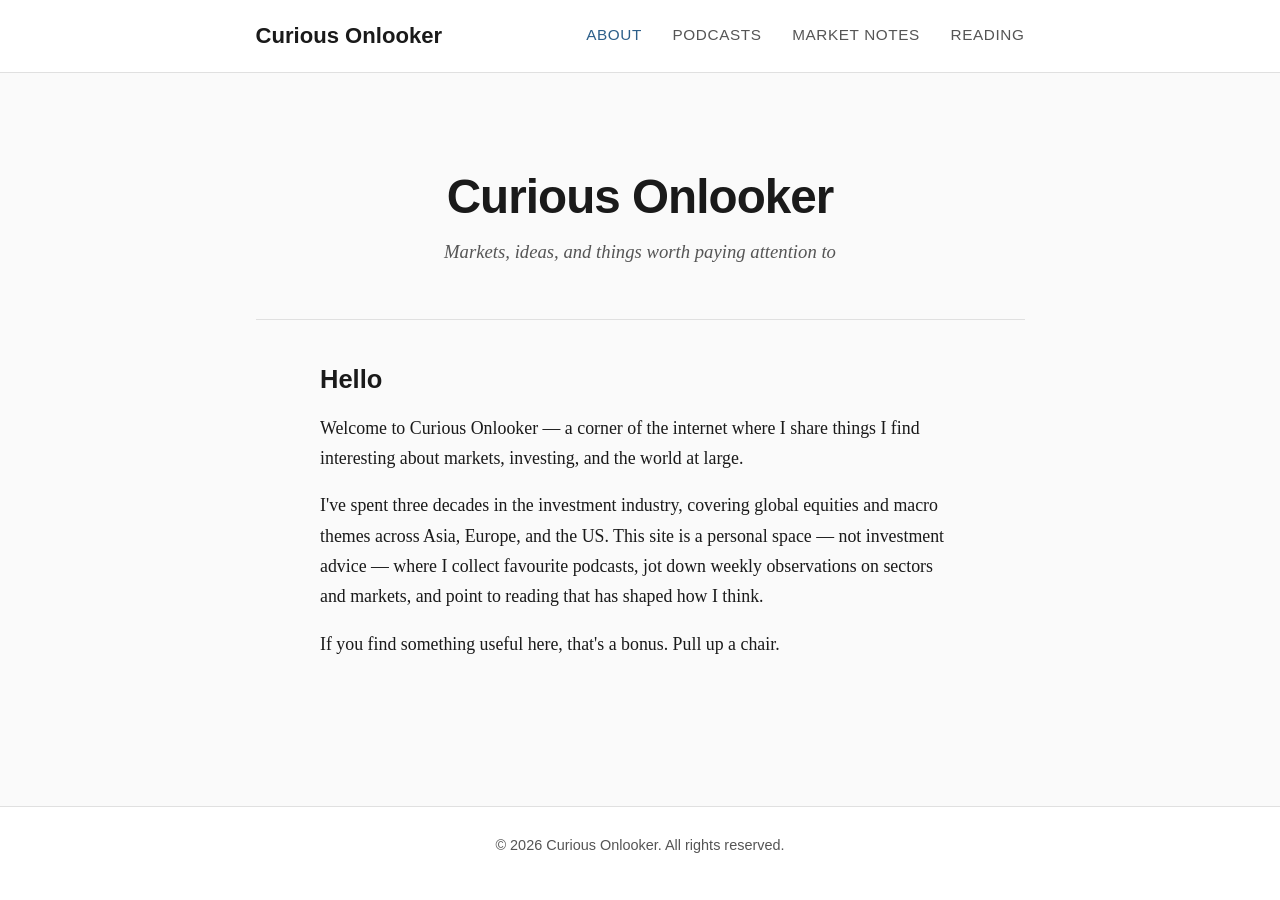
==== index.html @ a8d24579 "Initial site: About, Podcasts, Market Notes, Reading pages" ====
<!DOCTYPE html>
<html lang="en">
<head>
  <meta charset="UTF-8">
  <meta name="viewport" content="width=device-width, initial-scale=1.0">
  <title>Curious Onlooker</title>
  <link rel="stylesheet" href="css/style.css">
</head>
<body>
  <header>
    <div class="header-inner">
      <a href="index.html" class="site-title">Curious Onlooker</a>
      <button class="menu-toggle" aria-label="Menu">
        <span></span><span></span><span></span>
      </button>
      <nav>
        <ul>
          <li><a href="index.html" class="active">About</a></li>
          <li><a href="podcasts.html">Podcasts</a></li>
          <li><a href="market-notes.html">Market Notes</a></li>
          <li><a href="reading.html">Reading</a></li>
        </ul>
      </nav>
    </div>
  </header>

  <main>
    <div class="hero">
      <h1>Curious Onlooker</h1>
      <p class="tagline">Markets, ideas, and things worth paying attention to</p>
    </div>

    <div class="about-section">
      <h2>Hello</h2>
      <p>
        Welcome to Curious Onlooker &mdash; a corner of the internet where I share things I find
        interesting about markets, investing, and the world at large.
      </p>
      <p>
        I've spent three decades in the investment industry, covering global equities and macro themes
        across Asia, Europe, and the US. This site is a personal space &mdash; not investment advice &mdash;
        where I collect favourite podcasts, jot down weekly observations on sectors and markets,
        and point to reading that has shaped how I think.
      </p>
      <p>
        If you find something useful here, that's a bonus. Pull up a chair.
      </p>
    </div>
  </main>

  <footer>
    <p>&copy; 2026 Curious Onlooker. All rights reserved.</p>
  </footer>

  <script src="js/main.js"></script>
</body>
</html>
---- css/style.css ----
/* ===== Reset & Base ===== */
*, *::before, *::after {
  margin: 0;
  padding: 0;
  box-sizing: border-box;
}

:root {
  --text: #1a1a1a;
  --text-light: #555;
  --bg: #fafafa;
  --white: #ffffff;
  --accent: #2c5f8a;
  --accent-hover: #1e4468;
  --border: #e0e0e0;
  --max-width: 820px;
}

html {
  font-size: 17px;
  scroll-behavior: smooth;
}

body {
  font-family: 'Georgia', 'Times New Roman', serif;
  color: var(--text);
  background: var(--bg);
  line-height: 1.7;
  min-height: 100vh;
  display: flex;
  flex-direction: column;
}

/* ===== Typography ===== */
h1, h2, h3, h4 {
  font-family: -apple-system, BlinkMacSystemFont, 'Segoe UI', Helvetica, Arial, sans-serif;
  font-weight: 600;
  line-height: 1.3;
}

h1 { font-size: 2.2rem; margin-bottom: 0.5rem; }
h2 { font-size: 1.5rem; margin-bottom: 1rem; color: var(--text); }
h3 { font-size: 1.15rem; margin-bottom: 0.5rem; }

a {
  color: var(--accent);
  text-decoration: none;
  transition: color 0.2s;
}

a:hover {
  color: var(--accent-hover);
  text-decoration: underline;
}

p { margin-bottom: 1rem; }

/* ===== Header & Nav ===== */
header {
  background: var(--white);
  border-bottom: 1px solid var(--border);
  position: sticky;
  top: 0;
  z-index: 100;
}

.header-inner {
  max-width: var(--max-width);
  margin: 0 auto;
  padding: 1rem 1.5rem;
  display: flex;
  justify-content: space-between;
  align-items: center;
}

.site-title {
  font-family: -apple-system, BlinkMacSystemFont, 'Segoe UI', Helvetica, Arial, sans-serif;
  font-size: 1.3rem;
  font-weight: 700;
  color: var(--text);
  text-decoration: none;
}

.site-title:hover {
  color: var(--accent);
  text-decoration: none;
}

nav ul {
  list-style: none;
  display: flex;
  gap: 1.8rem;
}

nav a {
  font-family: -apple-system, BlinkMacSystemFont, 'Segoe UI', Helvetica, Arial, sans-serif;
  font-size: 0.9rem;
  color: var(--text-light);
  text-transform: uppercase;
  letter-spacing: 0.04em;
  font-weight: 500;
}

nav a:hover,
nav a.active {
  color: var(--accent);
  text-decoration: none;
}

/* Hamburger menu (mobile) */
.menu-toggle {
  display: none;
  background: none;
  border: none;
  cursor: pointer;
  padding: 0.5rem;
}

.menu-toggle span {
  display: block;
  width: 22px;
  height: 2px;
  background: var(--text);
  margin: 5px 0;
  transition: all 0.3s;
}

/* ===== Main Content ===== */
main {
  max-width: var(--max-width);
  margin: 0 auto;
  padding: 2.5rem 1.5rem;
  flex: 1;
  width: 100%;
}

/* ===== Hero (Home Page) ===== */
.hero {
  text-align: center;
  padding: 3rem 0 2rem;
  border-bottom: 1px solid var(--border);
  margin-bottom: 2.5rem;
}

.hero h1 {
  font-size: 2.8rem;
  letter-spacing: -0.02em;
}

.hero .tagline {
  font-size: 1.1rem;
  color: var(--text-light);
  font-style: italic;
  margin-top: 0.5rem;
}

/* ===== About Section ===== */
.about-section {
  max-width: 640px;
  margin: 0 auto;
}

.about-section p {
  font-size: 1.05rem;
}

/* ===== Page Header ===== */
.page-header {
  border-bottom: 1px solid var(--border);
  padding-bottom: 1rem;
  margin-bottom: 2rem;
}

.page-header p {
  color: var(--text-light);
  font-size: 1rem;
}

/* ===== Cards (Podcasts, Reading) ===== */
.card-grid {
  display: grid;
  gap: 1.5rem;
}

.card {
  background: var(--white);
  border: 1px solid var(--border);
  border-radius: 6px;
  padding: 1.5rem;
  transition: box-shadow 0.2s;
}

.card:hover {
  box-shadow: 0 2px 12px rgba(0,0,0,0.06);
}

.card h3 a {
  color: var(--text);
}

.card h3 a:hover {
  color: var(--accent);
}

.card p {
  color: var(--text-light);
  font-size: 0.95rem;
  margin-bottom: 0;
}

.card .meta {
  font-family: -apple-system, BlinkMacSystemFont, 'Segoe UI', Helvetica, Arial, sans-serif;
  font-size: 0.8rem;
  color: var(--text-light);
  text-transform: uppercase;
  letter-spacing: 0.03em;
  margin-bottom: 0.5rem;
}

/* ===== Blog Posts (Market Notes) ===== */
.post {
  border-bottom: 1px solid var(--border);
  padding-bottom: 2rem;
  margin-bottom: 2rem;
}

.post:last-child {
  border-bottom: none;
}

.post-date {
  font-family: -apple-system, BlinkMacSystemFont, 'Segoe UI', Helvetica, Arial, sans-serif;
  font-size: 0.8rem;
  color: var(--text-light);
  text-transform: uppercase;
  letter-spacing: 0.04em;
  margin-bottom: 0.3rem;
}

.post h2 {
  margin-bottom: 0.8rem;
  font-size: 1.4rem;
}

.post p {
  font-size: 1rem;
}

/* ===== Reading List Categories ===== */
.reading-category {
  margin-bottom: 2.5rem;
}

.reading-category h2 {
  font-size: 1.2rem;
  text-transform: uppercase;
  letter-spacing: 0.05em;
  color: var(--text-light);
  border-bottom: 2px solid var(--accent);
  display: inline-block;
  padding-bottom: 0.2rem;
  margin-bottom: 1.2rem;
}

/* ===== Footer ===== */
footer {
  border-top: 1px solid var(--border);
  padding: 1.5rem;
  text-align: center;
  font-family: -apple-system, BlinkMacSystemFont, 'Segoe UI', Helvetica, Arial, sans-serif;
  font-size: 0.85rem;
  color: var(--text-light);
  background: var(--white);
}

/* ===== Mobile ===== */
@media (max-width: 640px) {
  html { font-size: 16px; }

  .hero h1 { font-size: 2rem; }

  .menu-toggle { display: block; }

  nav ul {
    display: none;
    flex-direction: column;
    position: absolute;
    top: 100%;
    left: 0;
    right: 0;
    background: var(--white);
    border-bottom: 1px solid var(--border);
    padding: 1rem 1.5rem;
    gap: 1rem;
  }

  nav ul.open {
    display: flex;
  }

  .header-inner {
    position: relative;
  }
}
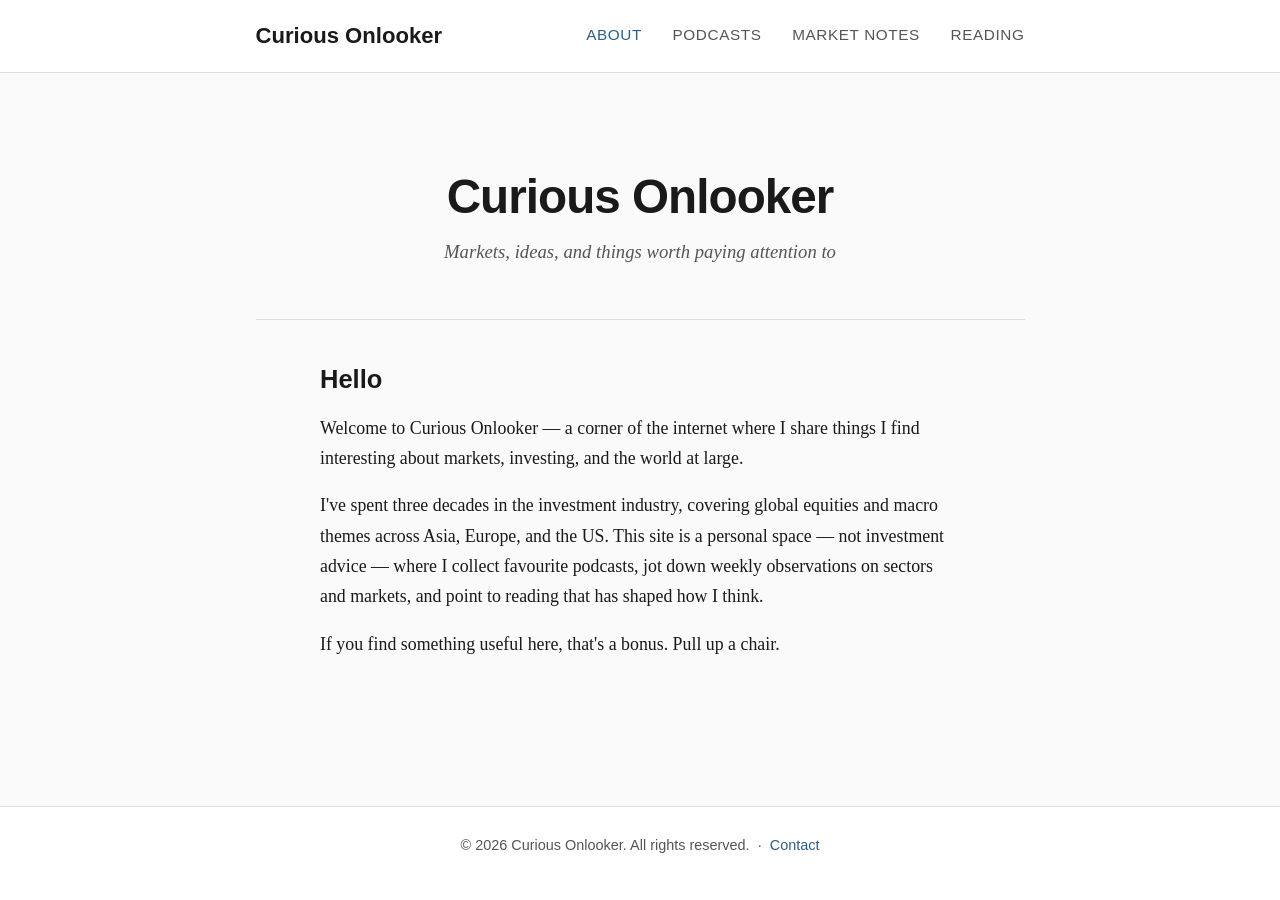
==== commit d2ce9ce0: "Add contact email to footer across all pages Co-Authored-By: Claude Sonnet 4.6 <noreply@anthropic.co" ====
--- a/index.html
+++ b/index.html
@@ -49,7 +49,7 @@
   </main>
 
   <footer>
-    <p>&copy; 2026 Curious Onlooker. All rights reserved.</p>
+    <p>&copy; 2026 Curious Onlooker. All rights reserved. &nbsp;&middot;&nbsp; <a href="mailto:huanggongwu@gmail.com">Contact</a></p>
   </footer>
 
   <script src="js/main.js"></script>
--- a/css/style.css
+++ b/css/style.css
@@ -260,6 +260,343 @@
   display: inline-block;
   padding-bottom: 0.2rem;
   margin-bottom: 1.2rem;
+}
+
+/* ===== Podcast Digest ===== */
+.digest-week {
+  margin-bottom: 3rem;
+}
+
+.digest-header {
+  display: flex;
+  justify-content: space-between;
+  align-items: baseline;
+  border-bottom: 2px solid var(--accent);
+  padding-bottom: 0.5rem;
+  margin-bottom: 1.5rem;
+}
+
+.digest-header h2 {
+  margin-bottom: 0;
+}
+
+.digest-count {
+  font-family: -apple-system, BlinkMacSystemFont, 'Segoe UI', Helvetica, Arial, sans-serif;
+  font-size: 0.85rem;
+  color: var(--text-light);
+}
+
+.themes-section {
+  background: var(--white);
+  border: 1px solid var(--border);
+  border-radius: 6px;
+  padding: 1.5rem;
+  margin-bottom: 2rem;
+}
+
+.section-label {
+  font-size: 0.85rem;
+  text-transform: uppercase;
+  letter-spacing: 0.06em;
+  color: var(--accent);
+  margin-bottom: 1.2rem;
+  font-family: -apple-system, BlinkMacSystemFont, 'Segoe UI', Helvetica, Arial, sans-serif;
+}
+
+.theme {
+  margin-bottom: 1rem;
+  padding-bottom: 1rem;
+  border-bottom: 1px solid var(--border);
+}
+
+.theme:last-child {
+  margin-bottom: 0;
+  padding-bottom: 0;
+  border-bottom: none;
+}
+
+.theme h4 {
+  font-size: 1rem;
+  margin-bottom: 0.3rem;
+  color: var(--text);
+}
+
+.theme p {
+  font-size: 0.95rem;
+  color: var(--text-light);
+  margin-bottom: 0;
+}
+
+.episode-card {
+  display: flex;
+  gap: 1rem;
+  background: var(--white);
+  border: 1px solid var(--border);
+  border-radius: 6px;
+  padding: 1.5rem;
+  margin-bottom: 1rem;
+  transition: box-shadow 0.2s;
+}
+
+.episode-card:hover {
+  box-shadow: 0 2px 12px rgba(0,0,0,0.06);
+}
+
+.episode-number {
+  font-family: -apple-system, BlinkMacSystemFont, 'Segoe UI', Helvetica, Arial, sans-serif;
+  font-size: 1.5rem;
+  font-weight: 700;
+  color: var(--border);
+  min-width: 2rem;
+  text-align: center;
+  padding-top: 0.2rem;
+}
+
+.episode-content {
+  flex: 1;
+}
+
+.episode-content h3 {
+  margin-bottom: 0.3rem;
+}
+
+.episode-detail {
+  font-family: -apple-system, BlinkMacSystemFont, 'Segoe UI', Helvetica, Arial, sans-serif;
+  font-size: 0.8rem;
+  color: var(--text-light);
+  margin-bottom: 0.3rem;
+}
+
+.episode-title {
+  font-style: italic;
+  font-size: 0.95rem;
+  color: var(--text);
+  margin-bottom: 0.8rem;
+}
+
+.takeaways {
+  list-style: disc;
+  padding-left: 1.2rem;
+  margin-bottom: 0.8rem;
+}
+
+.takeaways li {
+  font-size: 0.92rem;
+  color: var(--text-light);
+  margin-bottom: 0.4rem;
+  line-height: 1.6;
+}
+
+.also-recent {
+  font-size: 0.85rem;
+  color: var(--text-light);
+  margin-bottom: 0;
+  padding-top: 0.5rem;
+  border-top: 1px solid var(--border);
+}
+
+.disclaimer {
+  background: var(--white);
+  border: 1px solid var(--border);
+  border-radius: 6px;
+  padding: 1.2rem 1.5rem;
+  margin-top: 2rem;
+  font-size: 0.85rem;
+  color: var(--text-light);
+}
+
+.disclaimer p {
+  margin-bottom: 0.5rem;
+}
+
+.disclaimer p:last-child {
+  margin-bottom: 0;
+}
+
+@media (max-width: 640px) {
+  .digest-header {
+    flex-direction: column;
+    gap: 0.3rem;
+  }
+
+  .episode-card {
+    flex-direction: column;
+    gap: 0;
+  }
+
+  .episode-number {
+    text-align: left;
+  }
+}
+
+/* ===== Long-Form Article ===== */
+.article-nav {
+  margin-bottom: 1.5rem;
+}
+
+.article-nav a {
+  font-family: -apple-system, BlinkMacSystemFont, 'Segoe UI', Helvetica, Arial, sans-serif;
+  font-size: 0.85rem;
+}
+
+.long-post h1 {
+  font-size: 1.8rem;
+  margin-bottom: 0.3rem;
+}
+
+.article-subtitle {
+  font-style: italic;
+  color: var(--text-light);
+  font-size: 0.95rem;
+  margin-bottom: 1.5rem;
+}
+
+.article-attribution {
+  background: var(--white);
+  border-left: 3px solid var(--accent);
+  padding: 1rem 1.2rem;
+  margin-bottom: 2rem;
+  font-size: 0.9rem;
+  color: var(--text-light);
+}
+
+.article-attribution p {
+  margin-bottom: 0;
+}
+
+.long-post h2 {
+  font-size: 1.3rem;
+  margin-top: 2rem;
+  margin-bottom: 0.8rem;
+  padding-top: 1rem;
+  border-top: 1px solid var(--border);
+}
+
+.long-post h2:first-of-type {
+  border-top: none;
+  padding-top: 0;
+}
+
+.long-post h3 {
+  font-size: 1.05rem;
+  margin-top: 1rem;
+  margin-bottom: 0.5rem;
+  color: var(--text-light);
+}
+
+.verdict {
+  background: var(--white);
+  border: 1px solid var(--border);
+  border-radius: 6px;
+  padding: 1rem 1.2rem;
+  margin: 1rem 0 1.5rem;
+}
+
+.verdict h4 {
+  font-size: 0.95rem;
+  margin-bottom: 0.4rem;
+}
+
+.verdict p {
+  font-size: 0.92rem;
+  margin-bottom: 0.5rem;
+}
+
+.verdict p:last-child {
+  margin-bottom: 0;
+}
+
+.flag {
+  font-family: -apple-system, BlinkMacSystemFont, 'Segoe UI', Helvetica, Arial, sans-serif;
+  font-size: 0.8rem;
+  font-weight: 600;
+  text-transform: uppercase;
+  letter-spacing: 0.04em;
+  padding: 0.2rem 0.6rem;
+  border-radius: 3px;
+}
+
+.flag-red {
+  background: #fde8e8;
+  color: #b91c1c;
+}
+
+.flag-amber {
+  background: #fef3cd;
+  color: #92400e;
+}
+
+.flag-green {
+  background: #dcfce7;
+  color: #166534;
+}
+
+.pattern-list h3 {
+  color: var(--text);
+  margin-top: 1.2rem;
+}
+
+.pattern-list p {
+  font-size: 0.95rem;
+}
+
+/* ===== Tables ===== */
+table {
+  width: 100%;
+  border-collapse: collapse;
+  font-size: 0.88rem;
+  margin-bottom: 1.5rem;
+  overflow-x: auto;
+  display: block;
+}
+
+thead tr {
+  background: #f0f4f8;
+  text-align: left;
+}
+
+th, td {
+  padding: 0.5rem 0.7rem;
+  border: 1px solid var(--border);
+  line-height: 1.5;
+}
+
+tbody tr:nth-child(even) {
+  background: var(--bg);
+}
+
+@media (max-width: 640px) {
+  table {
+    font-size: 0.8rem;
+  }
+  th, td {
+    padding: 0.35rem 0.5rem;
+  }
+}
+
+.sources {
+  margin-top: 2rem;
+  padding-top: 1rem;
+  border-top: 1px solid var(--border);
+}
+
+.sources h3 {
+  color: var(--text);
+  font-size: 0.95rem;
+  text-transform: uppercase;
+  letter-spacing: 0.04em;
+}
+
+.sources ul {
+  list-style: disc;
+  padding-left: 1.2rem;
+}
+
+.sources li {
+  font-size: 0.88rem;
+  color: var(--text-light);
+  margin-bottom: 0.4rem;
+  line-height: 1.5;
 }
 
 /* ===== Footer ===== */
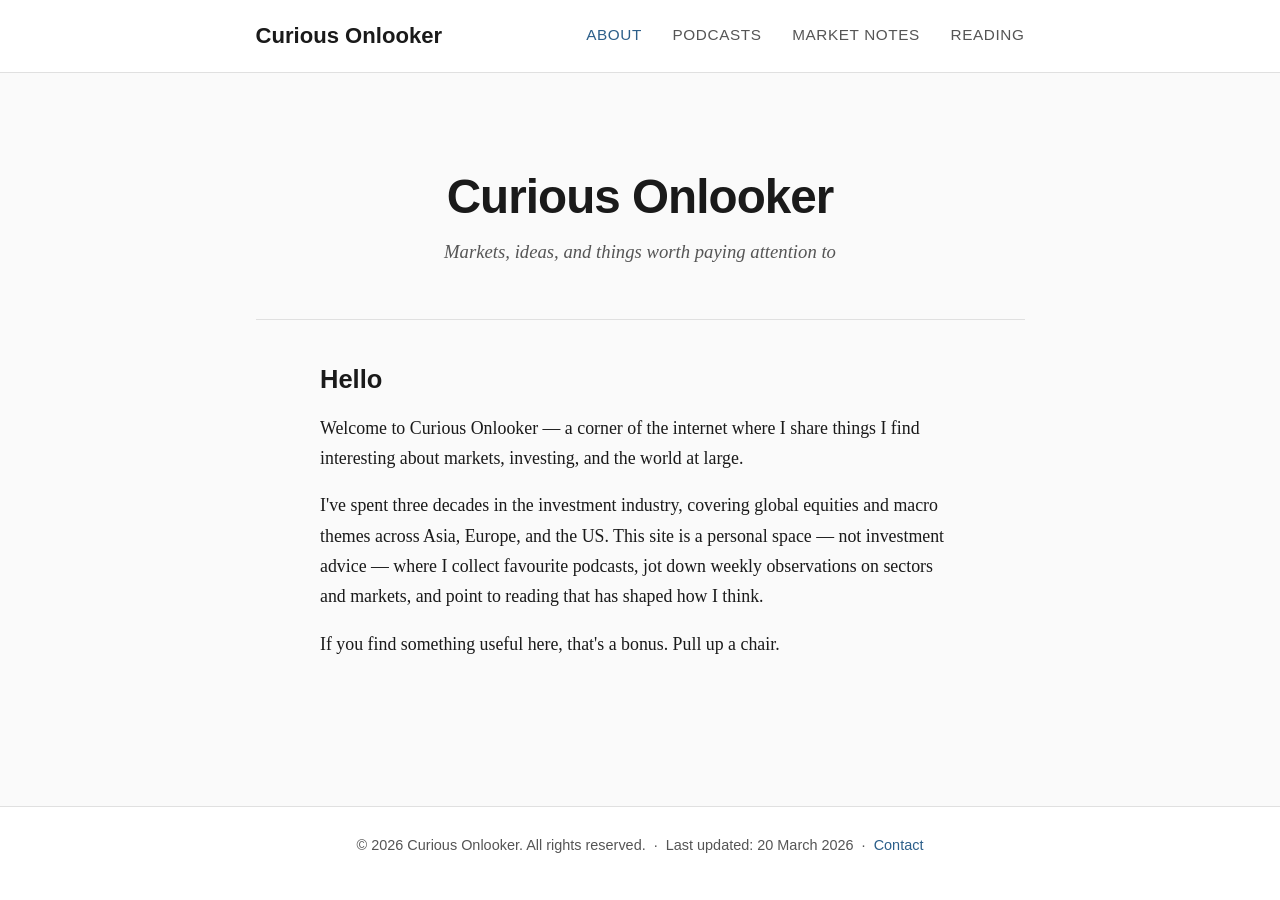
==== commit 7f61461c: "Add last updated date to footer Co-Authored-By: Claude Sonnet 4.6 <noreply@anthropic.com>" ====
--- a/index.html
+++ b/index.html
@@ -49,7 +49,7 @@
   </main>
 
   <footer>
-    <p>&copy; 2026 Curious Onlooker. All rights reserved. &nbsp;&middot;&nbsp; <a href="mailto:huanggongwu@gmail.com">Contact</a></p>
+    <p>&copy; 2026 Curious Onlooker. All rights reserved. &nbsp;&middot;&nbsp; Last updated: 20 March 2026 &nbsp;&middot;&nbsp; <a href="mailto:huanggongwu@gmail.com">Contact</a></p>
   </footer>
 
   <script src="js/main.js"></script>
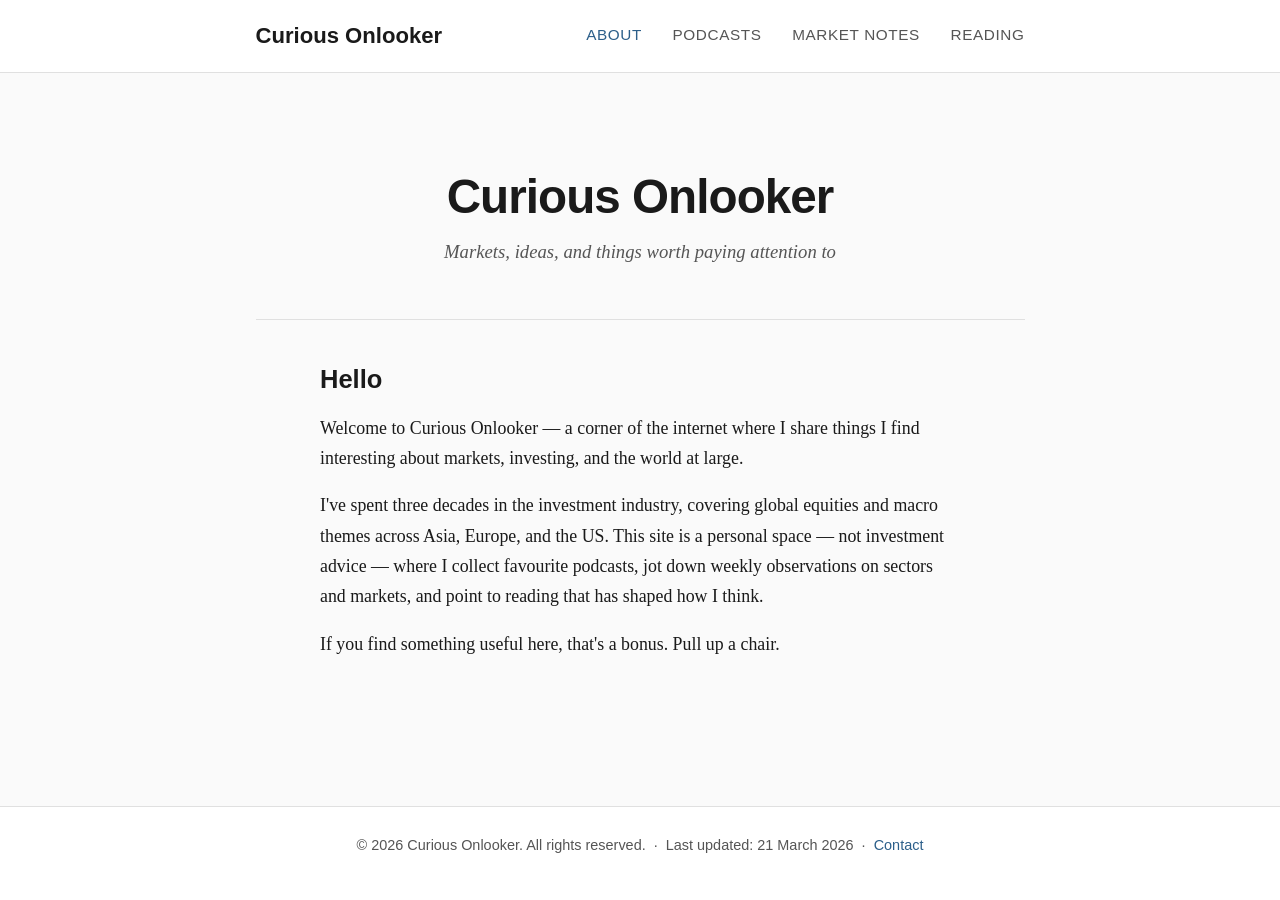
==== commit 184fec63: "Add Visa Moat Assessment article; update last updated date to 21 March 2026 Co-Authored-By: Claude S" ====
--- a/index.html
+++ b/index.html
@@ -49,7 +49,7 @@
   </main>
 
   <footer>
-    <p>&copy; 2026 Curious Onlooker. All rights reserved. &nbsp;&middot;&nbsp; Last updated: 20 March 2026 &nbsp;&middot;&nbsp; <a href="mailto:huanggongwu@gmail.com">Contact</a></p>
+    <p>&copy; 2026 Curious Onlooker. All rights reserved. &nbsp;&middot;&nbsp; Last updated: 21 March 2026 &nbsp;&middot;&nbsp; <a href="mailto:huanggongwu@gmail.com">Contact</a></p>
   </footer>
 
   <script src="js/main.js"></script>
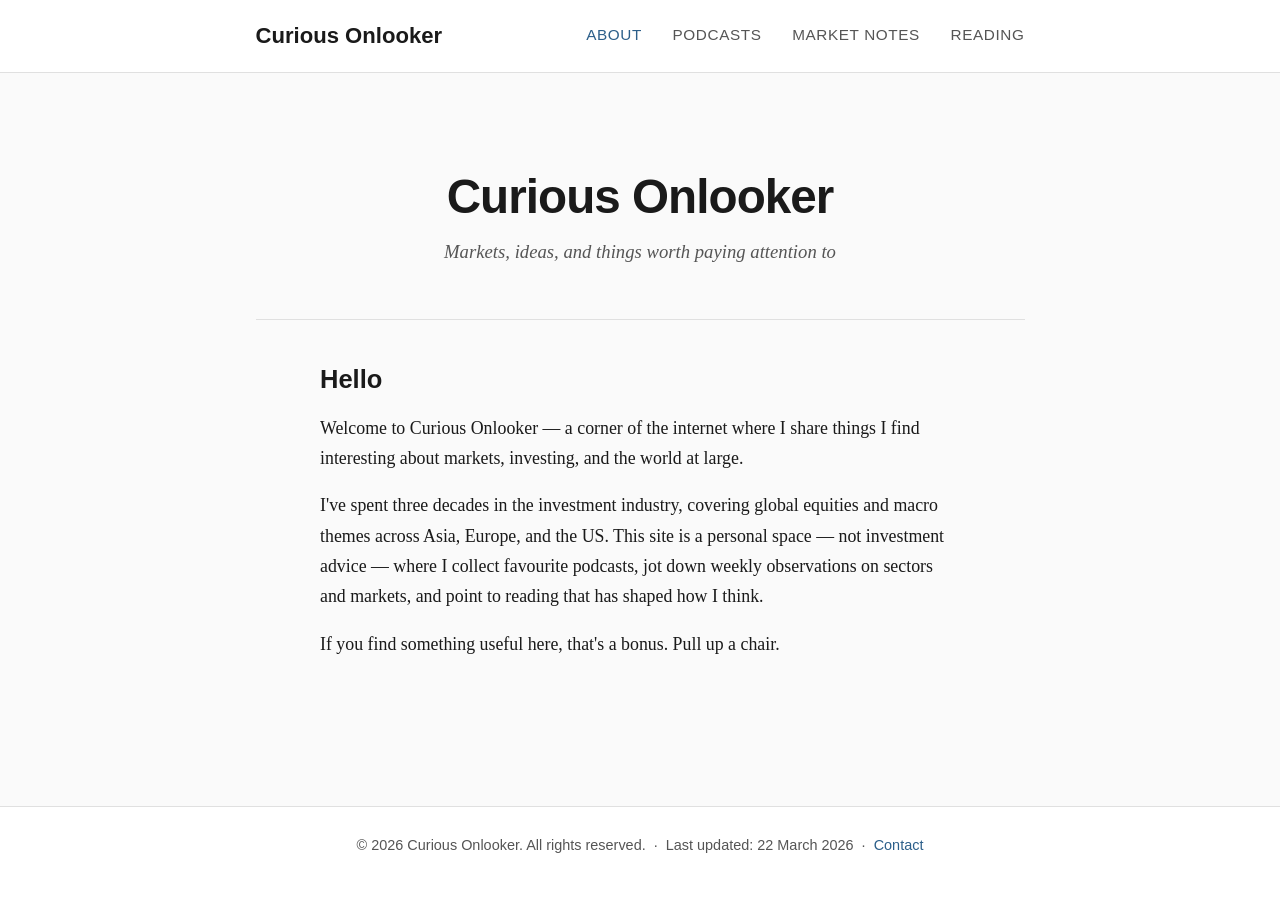
==== commit 208c5bac: "Add SAP SE contrarian analysis; update footers to 22 March 2026 Co-Authored-By: Claude Sonnet 4.6 <n" ====
--- a/index.html
+++ b/index.html
@@ -49,7 +49,7 @@
   </main>
 
   <footer>
-    <p>&copy; 2026 Curious Onlooker. All rights reserved. &nbsp;&middot;&nbsp; Last updated: 21 March 2026 &nbsp;&middot;&nbsp; <a href="mailto:huanggongwu@gmail.com">Contact</a></p>
+    <p>&copy; 2026 Curious Onlooker. All rights reserved. &nbsp;&middot;&nbsp; Last updated: 22 March 2026 &nbsp;&middot;&nbsp; <a href="mailto:huanggongwu@gmail.com">Contact</a></p>
   </footer>
 
   <script src="js/main.js"></script>
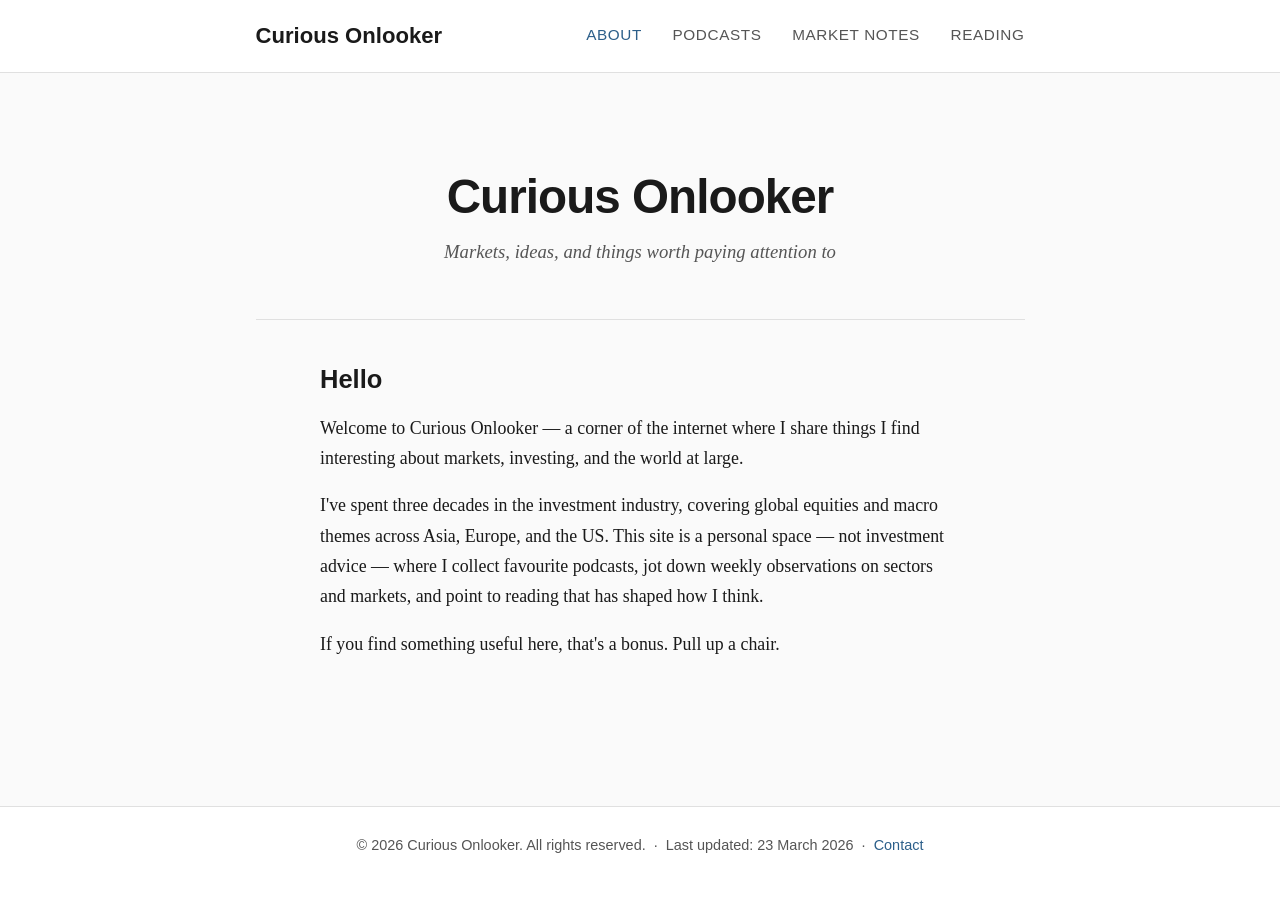
==== commit a036b4f5: "Add Iran Hormuz analysis; update all footers to 23 March 2026 - New standalone article: iran-hormuz-" ====
--- a/index.html
+++ b/index.html
@@ -49,7 +49,7 @@
   </main>
 
   <footer>
-    <p>&copy; 2026 Curious Onlooker. All rights reserved. &nbsp;&middot;&nbsp; Last updated: 22 March 2026 &nbsp;&middot;&nbsp; <a href="mailto:huanggongwu@gmail.com">Contact</a></p>
+    <p>&copy; 2026 Curious Onlooker. All rights reserved. &nbsp;&middot;&nbsp; Last updated: 23 March 2026 &nbsp;&middot;&nbsp; <a href="mailto:huanggongwu@gmail.com">Contact</a></p>
   </footer>
 
   <script src="js/main.js"></script>
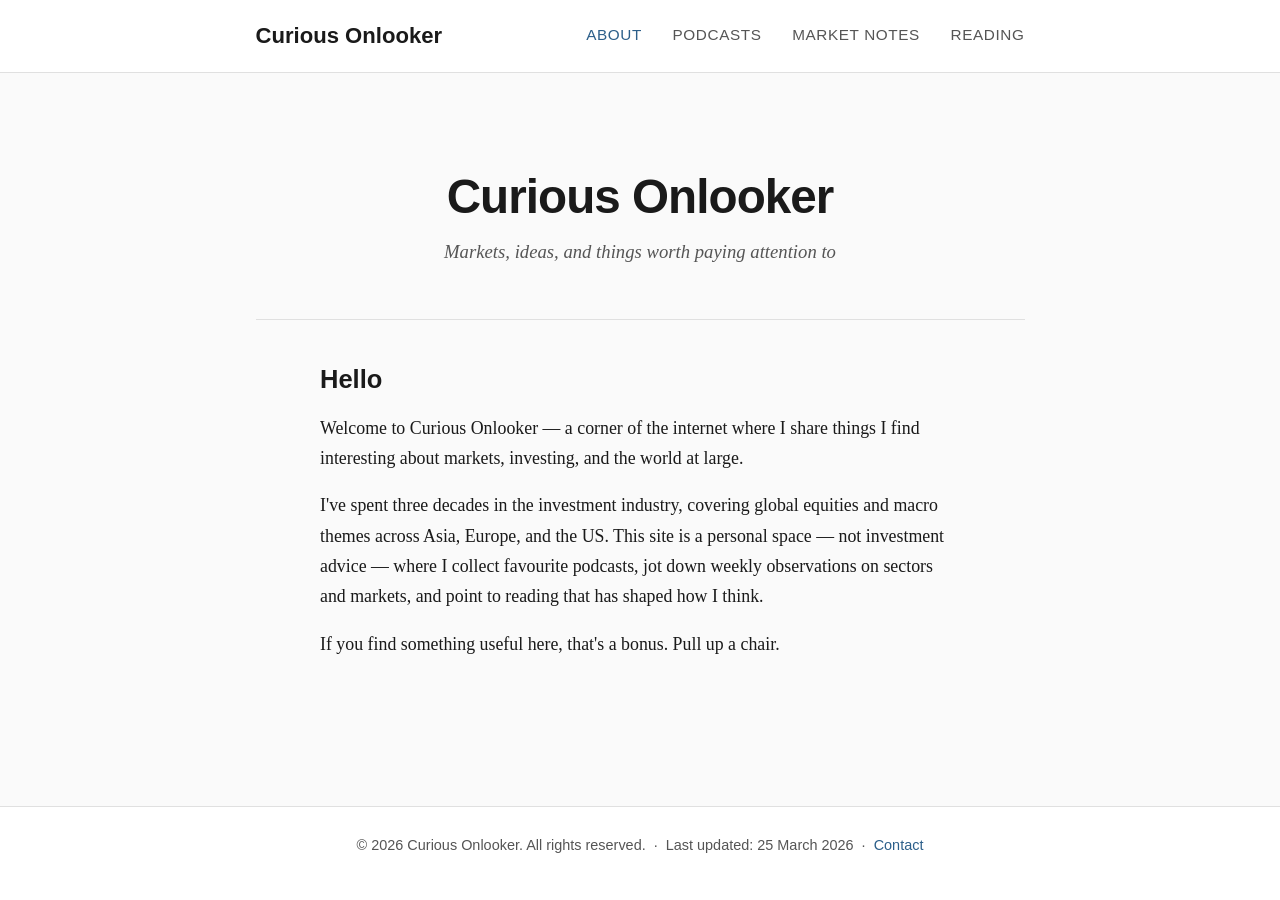
==== commit ff1d4379: "Add CRCL and Meta litigation articles; update all footers to 25 March 2026 - circle-investment-asses" ====
--- a/index.html
+++ b/index.html
@@ -49,7 +49,7 @@
   </main>
 
   <footer>
-    <p>&copy; 2026 Curious Onlooker. All rights reserved. &nbsp;&middot;&nbsp; Last updated: 23 March 2026 &nbsp;&middot;&nbsp; <a href="mailto:huanggongwu@gmail.com">Contact</a></p>
+    <p>&copy; 2026 Curious Onlooker. All rights reserved. &nbsp;&middot;&nbsp; Last updated: 25 March 2026 &nbsp;&middot;&nbsp; <a href="mailto:huanggongwu@gmail.com">Contact</a></p>
   </footer>
 
   <script src="js/main.js"></script>
